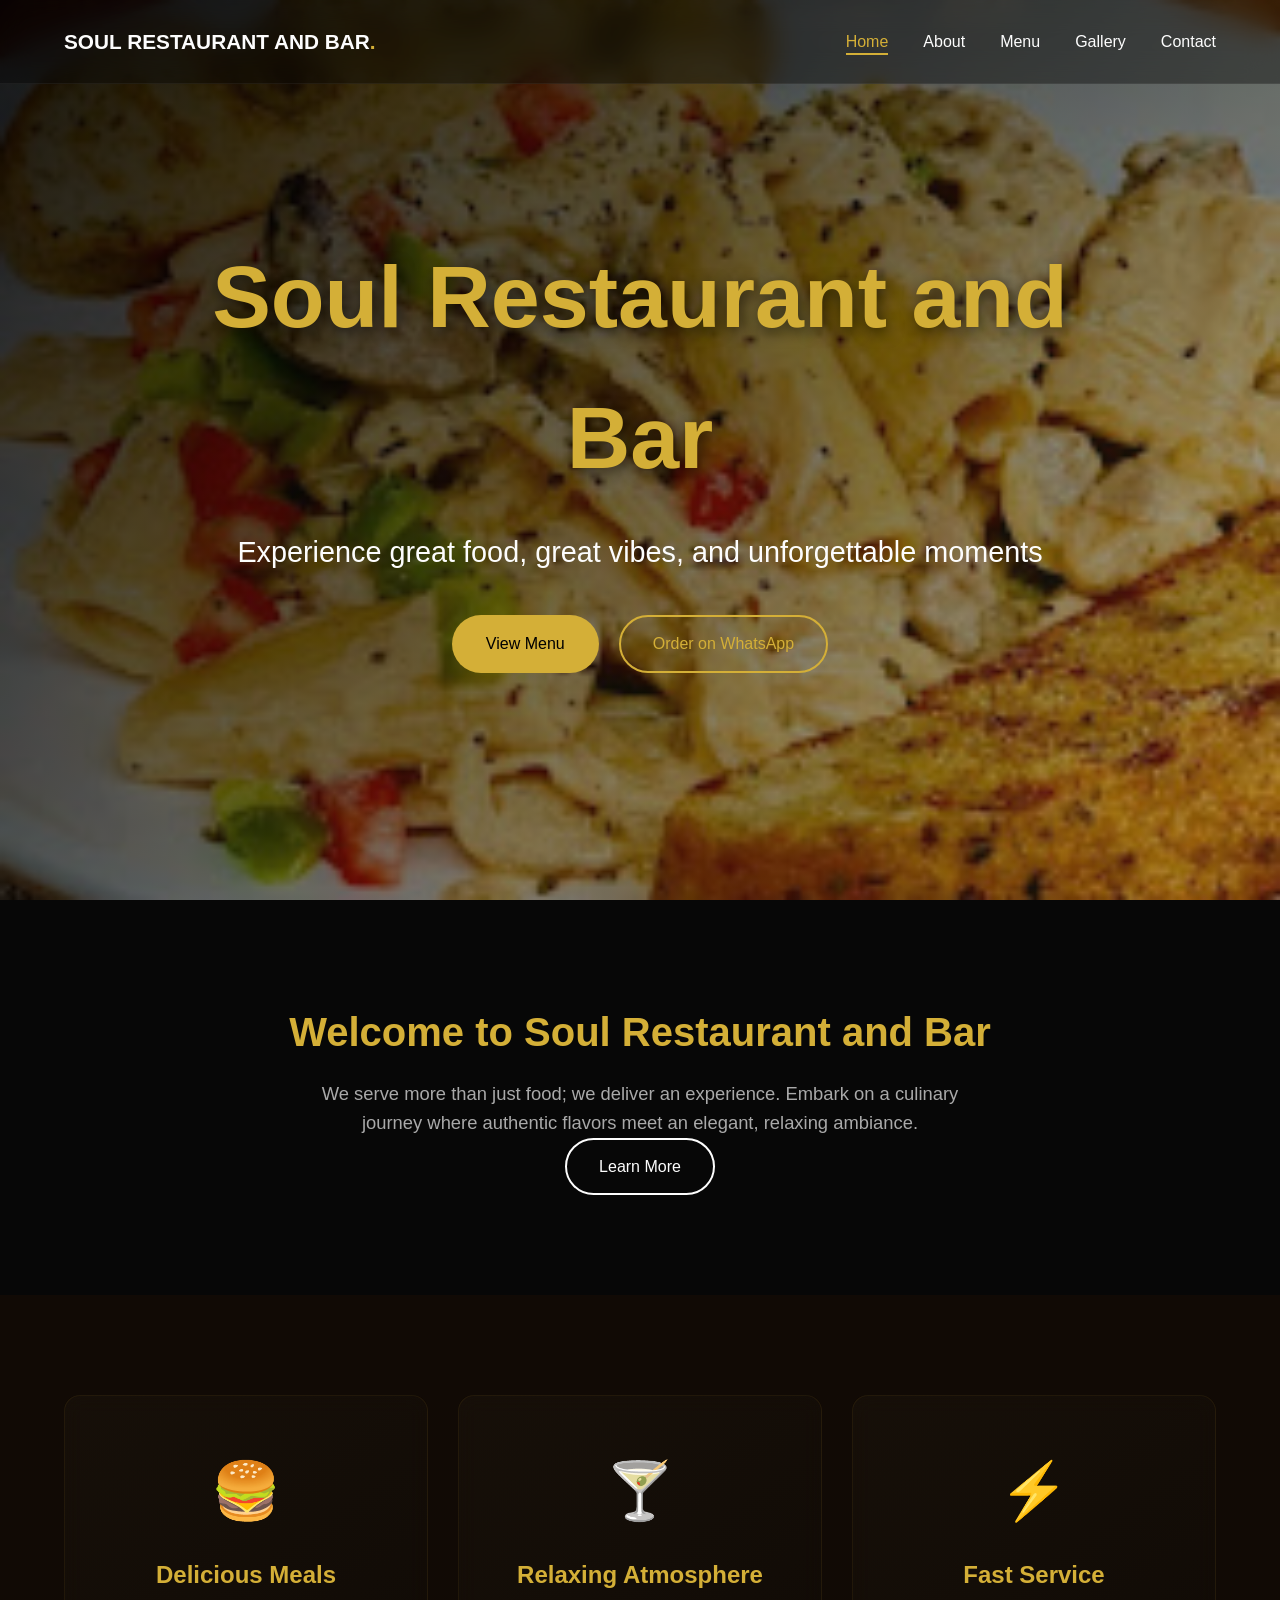
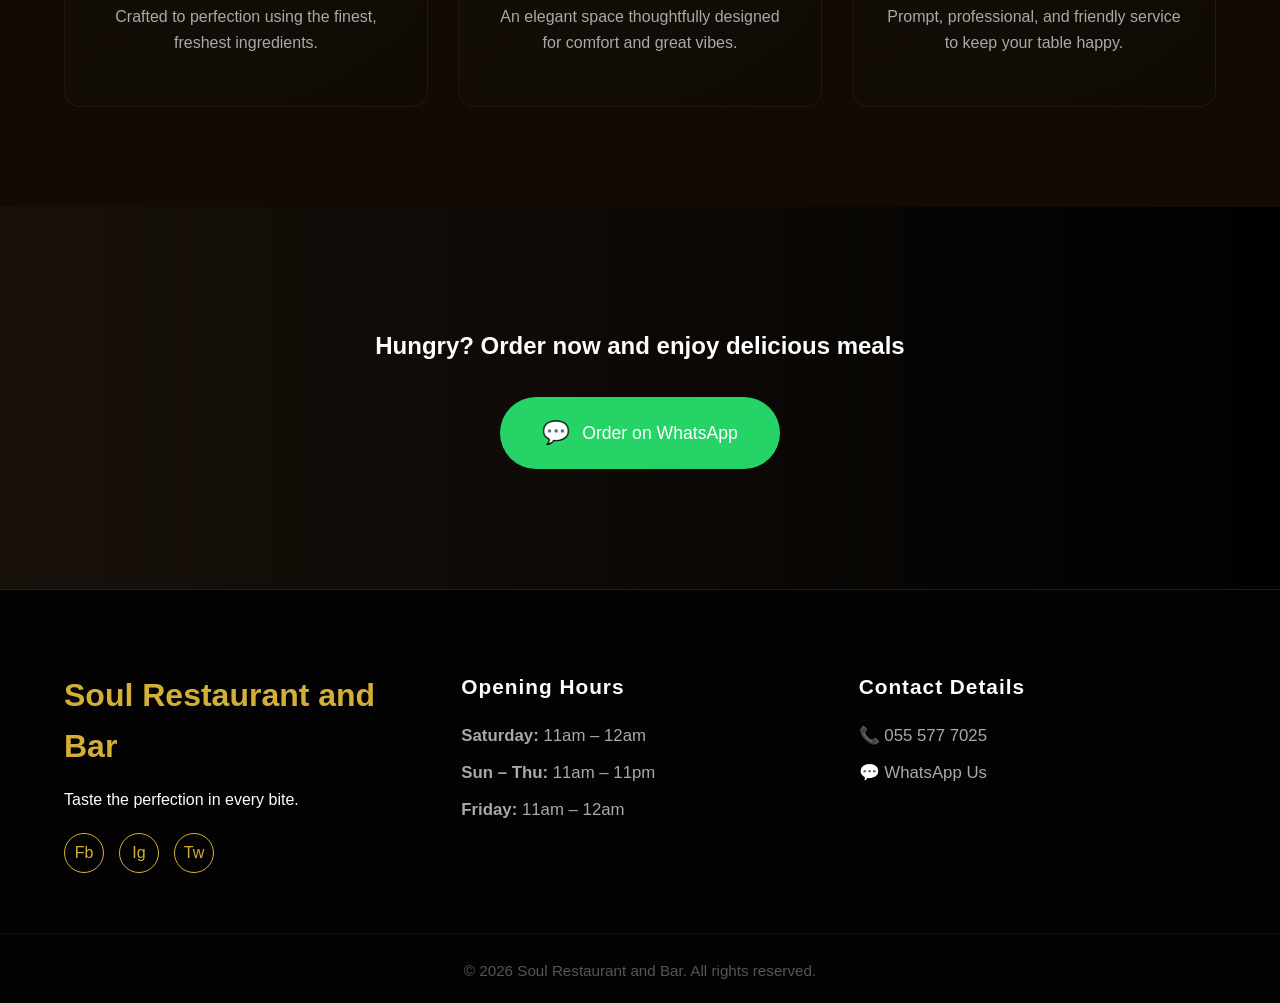
==== restaurant-website/index.html @ aaa12c24 "first commit" ====
<!DOCTYPE html>
<html lang="en">
<head>
    <meta charset="UTF-8">
    <meta http-equiv="Content-Security-Policy" content="default-src 'self'; script-src 'self' 'unsafe-inline' https://unpkg.com; style-src 'self' 'unsafe-inline' https://unpkg.com https://fonts.googleapis.com; font-src 'self' https://fonts.gstatic.com; img-src * data:; connect-src 'self'; frame-ancestors 'none';">
    <meta http-equiv="X-Content-Type-Options" content="nosniff">
    <meta name="referrer" content="strict-origin-when-cross-origin">
    <meta name="viewport" content="width=device-width, initial-scale=1.0">
    <title>Soul Restaurant and Bar | Premium Dining</title>
    
    <!-- Fonts -->
    <link rel="preconnect" href="https://fonts.googleapis.com">
    <link rel="preconnect" href="https://fonts.gstatic.com" crossorigin>
    <link href="https://fonts.googleapis.com/css2?family=Poppins:wght@300;400;500;600;700&display=swap" rel="stylesheet">
    
    <!-- AOS CSS -->
    <link href="https://unpkg.com/aos@2.3.1/dist/aos.css" rel="stylesheet">
    
    <!-- Custom CSS -->
    <link rel="stylesheet" href="css/style.css">
    <link rel="stylesheet" href="css/animations.css">
</head>
<body>

    <!-- PAGE LOADER -->
    <div class="page-loader">
        <div class="loader-logo">Soul Restaurant and Bar<span>.</span></div>
    </div>

    <!-- GLASS NAVBAR -->
    <nav class="glass-nav">
        <div class="nav-container">
            <a href="index.html" class="logo">Soul Restaurant and Bar<span>.</span></a>
            <div class="menu-toggle" id="mobile-menu">
                <span class="bar"></span>
                <span class="bar"></span>
                <span class="bar"></span>
            </div>
            <ul class="nav-links">
                <li><a href="index.html" class="nav-link">Home</a></li>
                <li><a href="about.html" class="nav-link">About</a></li>
                <li><a href="menu.html" class="nav-link">Menu</a></li>
                <li><a href="gallery.html" class="nav-link">Gallery</a></li>
                <li><a href="contact.html" class="nav-link">Contact</a></li>
            </ul>
        </div>
    </nav>

    <!-- 1. HERO SECTION -->
    <header class="hero parallax-hero" id="home" style="background-image: url('assets/images/2025-09-21.jpg');">
        <div class="hero-overlay animated-gradient"></div>
        <div class="hero-content">
            <h1 class="hero-title floating-text">Soul Restaurant and Bar</h1>
            <p class="hero-subtitle">Experience great food, great vibes, and unforgettable moments</p>
            <div class="hero-buttons">
                <a href="menu.html" class="btn btn-primary hover-glow">View Menu</a>
                <a href="https://wa.me/233555777025?text=Hello%20I%20want%20to%20order" target="_blank" rel="noopener noreferrer" class="btn btn-secondary hover-glow">Order on WhatsApp</a>
            </div>
        </div>
    </header>

    <main>
        <!-- 2. QUICK INTRO SECTION -->
        <section class="intro section-dark" id="about">
            <div class="container text-center" data-aos="fade-up">
                <h2 class="section-title">Welcome to Soul Restaurant and Bar</h2>
                <p class="section-desc mx-auto">We serve more than just food; we deliver an experience. Embark on a culinary journey where authentic flavors meet an elegant, relaxing ambiance.</p>
                <a href="about.html" class="btn btn-outline hover-glow">Learn More</a>
            </div>
        </section>

        <!-- 3. FEATURE HIGHLIGHTS -->
        <section class="features section-brown" id="features">
            <div class="container">
                <div class="grid-3">
                    <div class="glass-card" data-aos="fade-up" data-aos-delay="100">
                        <div class="icon">🍔</div>
                        <h3>Delicious Meals</h3>
                        <p>Crafted to perfection using the finest, freshest ingredients.</p>
                    </div>
                    <div class="glass-card" data-aos="fade-up" data-aos-delay="200">
                        <div class="icon">🍸</div>
                        <h3>Relaxing Atmosphere</h3>
                        <p>An elegant space thoughtfully designed for comfort and great vibes.</p>
                    </div>
                    <div class="glass-card" data-aos="fade-up" data-aos-delay="300">
                        <div class="icon">⚡</div>
                        <h3>Fast Service</h3>
                        <p>Prompt, professional, and friendly service to keep your table happy.</p>
                    </div>
                </div>
            </div>
        </section>

        <!-- 4. CALL TO ACTION SECTION -->
        <section class="cta parallax-bg" id="cta" style="background-image: url('assets/images/2025-09-21 (1).jpg');">
            <div class="cta-overlay"></div>
            <div class="container text-center z-index-2 relative" data-aos="zoom-in">
                <h2 class="text-white mb-4">Hungry? Order now and enjoy delicious meals</h2>
                <a href="https://wa.me/233555777025?text=Hello%20I%20want%20to%20order" target="_blank" rel="noopener noreferrer" class="btn btn-whatsapp glowing-bounce">
                    <span class="wa-icon">💬</span> Order on WhatsApp
                </a>
            </div>
        </section>
    </main>

    <!-- FOOTER -->
    <footer data-aos="fade-in" data-aos-duration="1200">
        <div class="footer-container">
            <div class="footer-brand">
                <h3 class="mb-3" style="color:var(--color-gold);">Soul Restaurant and Bar</h3>
                <p>Taste the perfection in every bite.</p>
                <div class="social-icons">
                    <a href="#" target="_blank" rel="noopener noreferrer">Fb</a>
                    <a href="#" target="_blank" rel="noopener noreferrer">Ig</a>
                    <a href="#" target="_blank" rel="noopener noreferrer">Tw</a>
                </div>
            </div>
            <div class="footer-hours">
                <h4>Opening Hours</h4>
                <ul>
                    <li><strong>Saturday:</strong> 11am – 12am</li>
                    <li><strong>Sun – Thu:</strong> 11am – 11pm</li>
                    <li><strong>Friday:</strong> 11am – 12am</li>
                </ul>
            </div>
            <div class="footer-contact">
                <h4>Contact Details</h4>
                <p>📞 <a href="tel:0555777025">055 577 7025</a></p>
                <p>💬 <a href="https://wa.me/233555777025?text=Hello%20I%20want%20to%20order" target="_blank" rel="noopener noreferrer">WhatsApp Us</a></p>
            </div>
        </div>
        <div class="footer-bottom">
            <p>&copy; 2026 Soul Restaurant and Bar. All rights reserved.</p>
        </div>
    </footer>

    <!-- Scripts -->
    <script src="https://unpkg.com/aos@2.3.1/dist/aos.js"></script>
    <script src="js/main.js"></script>
    <script src="js/animations.js"></script>
</body>
</html>
---- restaurant-website/css/style.css ----
/* ========================================================================= */
/* SOUL RESTAURANT AND BAR | PREMIUM STYLES
/* ========================================================================= */
:root {
    --color-bg-dark: #070707;
    --color-bg-brown: #110a05;
    --color-gold: #d4af37;
    --color-gold-hover: #b5952f;
    --color-text-light: #fdfdfd;
    --color-text-muted: #a9a9a9;
    --font-primary: 'Poppins', sans-serif;
    --transition-speed: 0.3s;
}

html { scroll-behavior: smooth; font-size: 16px; overflow-x: hidden; }
body { background: var(--color-bg-dark); color: var(--color-text-light); font-family: var(--font-primary); overflow-x: hidden; line-height: 1.6; margin: 0; padding: 0; }
* { margin:0; padding:0; box-sizing:border-box; }
a { text-decoration: none; color: inherit; transition: var(--transition-speed); }
img { max-width: 100%; display: block; }
ul { list-style: none; }

/* UTILITIES */
.container { width: 90%; max-width: 1200px; margin: 0 auto; }
.text-center { text-align: center; }
.text-gold { color: var(--color-gold) !important; }
.text-light { color: var(--color-text-light); }
.text-muted { color: var(--color-text-muted); }
.mb-3 { margin-bottom: 1rem; }
.mb-4 { margin-bottom: 2rem; }
.mb-5 { margin-bottom: 3rem; }
.w-100 { width: 100%; }
.p-5 { padding: 40px; }
.mx-auto { margin-left: auto; margin-right: auto; }
.relative { position: relative; }
.z-index-2 { z-index: 2; position: relative; }
.shadow-lg { box-shadow: 0 15px 40px rgba(0,0,0,0.6); }

/* SECTIONS */
.section-dark { background-color: var(--color-bg-dark); padding: 100px 0; }
.section-brown { background-color: var(--color-bg-brown); padding: 100px 0; }
.section-title { font-size: clamp(2rem, 5vw, 2.5rem); color: var(--color-gold); margin-bottom: 15px; font-weight: 600; }
.section-desc { font-size: 1.15rem; color: var(--color-text-muted); max-width: 700px; }

/* GRIDS */
.grid-2 { display: grid; grid-template-columns: 1fr 1fr; gap: 50px; }
.grid-3 { display: grid; grid-template-columns: repeat(auto-fit, minmax(300px, 1fr)); gap: 30px; }
.grid-4 { display: grid; grid-template-columns: repeat(auto-fit, minmax(240px, 1fr)); gap: 30px; }
.grid-card-layout { display: grid; grid-template-columns: repeat(auto-fit, minmax(280px, 1fr)); gap: 40px; }
.align-center { align-items: center; }

/* BUTTONS */
.btn { display: inline-flex; align-items: center; justify-content: center; padding: 14px 32px; border-radius: 50px; font-weight: 500; font-size: 1rem; cursor: pointer; transition: all var(--transition-speed) ease; border: 2px solid transparent; }
.btn-primary { background: var(--color-gold); color: #000; }
.btn-secondary { background: transparent; color: var(--color-gold); border-color: var(--color-gold); }
.btn-outline { background: transparent; color: var(--color-text-light); border-color: var(--color-text-light); }
.btn-whatsapp { background: #25D366; color: #fff; font-size: 1.1rem; padding: 16px 40px; border-radius: 50px; }
.btn-whatsapp .wa-icon { margin-right: 12px; font-size: 1.4rem; }
.btn-sm { padding: 10px 24px; font-size: 0.95rem; }

/* GLASSMORPHISM NAVBAR */
.glass-nav { position: fixed; top: 0; left: 0; right: 0; z-index: 1000; background: rgba(7, 7, 7, 0.4); backdrop-filter: blur(15px); -webkit-backdrop-filter: blur(15px); border-bottom: 1px solid rgba(255,255,255,0.05); transition: all var(--transition-speed) ease; }
.glass-nav.scrolled { background: rgba(7, 7, 7, 0.95); padding: 5px 0; box-shadow: 0 4px 30px rgba(0,0,0,0.5); }
.nav-container { width: 90%; max-width: 1200px; margin: 0 auto; display: flex; justify-content: space-between; align-items: center; padding: 25px 0; transition: padding var(--transition-speed) ease; }
.logo { font-size: 1.3rem; font-weight: 700; color: var(--color-text-light); letter-spacing: 0px; text-transform: uppercase; }
.logo span { color: var(--color-gold); }
.nav-links { display: flex; gap: 35px; align-items: center; }
.nav-link { position: relative; color: var(--color-text-light); font-weight: 500; padding: 5px 0; }
.nav-link::after { content: ''; position: absolute; bottom: 0; left: 0; width: 0; height: 2px; background: var(--color-gold); transition: width 0.3s ease; }
.nav-link:hover::after, .nav-link.active::after { width: 100%; }
.nav-link:hover, .nav-link.active { color: var(--color-gold); }

/* MOBILE MENU */
.menu-toggle { display: none; flex-direction: column; cursor: pointer; gap: 6px; z-index: 1001; }
.menu-toggle .bar { width: 30px; height: 3px; background: var(--color-text-light); transition: 0.4s; }

/* HERO SECTIONS (PARALLAX + GRADIENT) */
.parallax-hero { position: relative; height: 100vh; min-height: 500px; display: flex; align-items: center; justify-content: center; text-align: center; background-attachment: fixed; background-size: cover; background-position: center; }
.page-hero { height: 60vh; }
.hero-overlay { position: absolute; top: 0; left: 0; right: 0; bottom: 0; z-index: 1; }
.animated-gradient { background: linear-gradient(-45deg, rgba(0,0,0,0.8), rgba(26,18,11,0.85), rgba(212,175,55,0.15), rgba(0,0,0,0.9)); background-size: 400% 400%; animation: gradientBG 15s ease infinite; }
.hero-content, .page-hero-content { position: relative; z-index: 2; max-width: 900px; padding: 0 20px; }
.hero-title { font-size: clamp(3rem, 8vw, 5.5rem); font-weight: 700; color: var(--color-gold); margin-bottom: 20px; text-shadow: 2px 4px 15px rgba(0,0,0,0.6); }
.hero-subtitle { font-size: clamp(1.2rem, 3vw, 1.8rem); color: var(--color-text-light); margin-bottom: 40px; font-weight: 300; }
.hero-buttons { display: flex; gap: 20px; justify-content: center; flex-wrap: wrap; }

/* PREMIUM CARDS */
.glass-card { background: linear-gradient(145deg, rgba(27,19,11,0.6), rgba(17,11,6,0.6)); padding: 50px 30px; border-radius: 16px; text-align: center; border: 1px solid rgba(212,175,55,0.08); backdrop-filter: blur(10px); transition: transform 0.4s ease, box-shadow 0.4s ease; }
.glass-card-solid { background: linear-gradient(145deg, #1b130b, #110b06); }
.glass-card .icon, .glass-card-solid .icon { font-size: 3.5rem; margin-bottom: 20px; display: inline-block; color: var(--color-gold); }
.glass-card h3, .glass-card-solid h3 { color: var(--color-gold); font-size: 1.5rem; margin-bottom: 10px; }
.glass-card p, .glass-card-solid p { color: var(--color-text-muted); }

.border-card { background-color: #111; padding: 30px; border-radius: 12px; text-align: center; border-left: 3px solid var(--color-gold); transition: var(--transition-speed); }
.border-card:hover { background-color: #1a1a1a; transform: translateY(-5px); }

/* MENU SPECIFICS */
.menu-filters { display: flex; justify-content: center; gap: 15px; flex-wrap: wrap; margin-bottom: 50px; }
.filter-btn { background: transparent; color: var(--color-text-light); border: 1px solid var(--color-gold); padding: 10px 25px; border-radius: 30px; cursor: pointer; font-size: 1rem; font-weight: 500; transition: all var(--transition-speed); }
.filter-btn.active, .filter-btn:hover { background: var(--color-gold); color: #000; }
.menu-card { border-radius: 16px; overflow: hidden; border: 1px solid rgba(212,175,55,0.08); opacity: 1; transition: opacity 0.3s; }
.menu-card.hidden { display: none; opacity: 0; }
.menu-img { width: 100%; height: 240px; overflow: hidden; position: relative; }
.menu-img img { width: 100%; height: 100%; object-fit: cover; transition: transform 0.6s cubic-bezier(0.2, 0.8, 0.2, 1); }
.card-content { padding: 30px 20px; text-align: center; }
.card-content .price { font-size: 1.3rem; font-weight: 700; color: var(--color-text-light); margin-bottom: 12px; }
.card-content .desc { color: var(--color-text-muted); font-size: 0.95rem; margin-bottom: 25px; min-height: 48px; }

/* GALLERY SPECIFICS */
.gallery-item { position: relative; overflow: hidden; border-radius: 12px; cursor: pointer; border: 1px solid rgba(212,175,55,0.05); }
.gallery-item::before { content: ''; position: absolute; top:0; left:0; right:0; bottom:0; background: rgba(212,175,55,0.15); opacity: 0; transition: opacity var(--transition-speed); z-index: 1; pointer-events: none; }
.gallery-img { width: 100%; height: 320px; object-fit: cover; display: block; transition: transform 0.6s cubic-bezier(0.2, 0.8, 0.2, 1); }
.gallery-item:hover { z-index: 2; }

/* AMBIENCE SLIDER */
.ambience-slider { display: flex; gap: 20px; overflow-x: auto; padding: 20px 0; scrollbar-width: thin; scrollbar-color: var(--color-gold) rgba(255,255,255,0.1); }
.ambience-slider::-webkit-scrollbar { height: 8px; }
.ambience-slider::-webkit-scrollbar-track { background: rgba(255,255,255,0.1); border-radius: 4px; }
.ambience-slider::-webkit-scrollbar-thumb { background-color: var(--color-gold); border-radius: 4px; }
.ambience-slider img { height: 350px; width: auto; border-radius: 12px; flex-shrink: 0; border: 1px solid rgba(212,175,55,0.1); transition: transform 0.4s; cursor: grab; }
.ambience-slider img:hover { transform: scale(1.02); }

/* CONTACT SPECIFICS */
.flex-icon-list { display: flex; align-items: flex-start; gap: 15px; }
.flex-icon-list .icon { font-size: 1.8rem; margin-top: -5px; }
.flex-icon-list a { transition: color var(--transition-speed); }
.flex-icon-list a:hover { color: var(--color-gold); }
.form-input { width: 100%; padding: 16px 20px; background: rgba(255,255,255,0.05); border: 1px solid rgba(212,175,55,0.2); border-radius: 8px; color: var(--color-text-light); font-family: var(--font-primary); font-size: 1rem; transition: all 0.3s; }
.form-input:focus { outline: none; border-color: var(--color-gold); background: rgba(255,255,255,0.08); box-shadow: 0 0 15px rgba(212,175,55,0.3); }

/* PARALLAX BG SECTIONS */
.parallax-bg { position: relative; background-attachment: fixed; background-position: center; background-size: cover; padding: 120px 0; }
.opacity-80 { background: rgba(0,0,0,0.8); }
.cta-overlay { position: absolute; top: 0; left: 0; right: 0; bottom: 0; background: linear-gradient(to right, rgba(26,18,11,0.92), rgba(0,0,0,0.92)); }

/* FOOTER */
footer { background: #030303; padding: 80px 0 20px 0; border-top: 1px solid #1f1f1f; }
.footer-container { width: 90%; max-width: 1200px; margin: 0 auto; display: grid; grid-template-columns: repeat(auto-fit, minmax(250px, 1fr)); gap: 40px; margin-bottom: 60px; }
.footer-brand h3 { color: var(--color-gold); font-size: 2rem; margin-bottom: 15px; }
.footer-hours h4, .footer-contact h4 { color: var(--color-text-light); font-size: 1.3rem; margin-bottom: 20px; letter-spacing: 1px; }
.footer-hours li, .footer-contact p { color: var(--color-text-muted); margin-bottom: 10px; font-size: 1.05rem; }
.footer-contact p a { color: var(--color-text-muted); transition: 0.3s; }
.footer-contact p a:hover { color: var(--color-gold); }
.social-icons { display: flex; gap: 15px; margin-top: 20px; }
.social-icons a { display: inline-flex; justify-content: center; align-items: center; width: 40px; height: 40px; border-radius: 50%; border: 1px solid var(--color-gold); color: var(--color-gold); transition: 0.3s; }
.social-icons a:hover { background: var(--color-gold); color: #000; transform: translateY(-3px); }
.footer-bottom { text-align: center; color: #555; font-size: 0.95rem; padding-top: 25px; border-top: 1px solid #111; }

/* MOBILE & TABLET RESPONSIVE TWEAKS */
@media (max-width: 991px) {
    .section-dark, .section-brown { padding: 80px 0; }
    .parallax-bg { padding: 80px 0; }
    .hero-title { font-size: clamp(2.5rem, 6vw, 4rem); }
}

@media (max-width: 768px) {
    .grid-2, .grid-3 { grid-template-columns: 1fr; gap: 30px; }
    .page-hero { height: auto; padding: 130px 0 60px 0; }
    .parallax-hero { min-height: 100vh; padding: 100px 0; }
    
    .nav-links { 
        position: fixed; top: 0; right: -100%; width: 75%; height: 100vh; 
        background: rgba(10,10,10,0.98); backdrop-filter: blur(15px); -webkit-backdrop-filter: blur(15px);
        flex-direction: column; justify-content: center; 
        transition: right 0.4s cubic-bezier(0.77, 0, 0.175, 1); 
        box-shadow: -10px 0 30px rgba(0,0,0,0.8); 
    }
    .nav-links.active { right: 0; }
    
    .menu-toggle { display: flex; }
    .menu-toggle.is-active .bar:nth-child(1) { transform: translateY(9px) rotate(45deg); }
    .menu-toggle.is-active .bar:nth-child(2) { opacity: 0; }
    .menu-toggle.is-active .bar:nth-child(3) { transform: translateY(-9px) rotate(-45deg); background: var(--color-gold); }
    
    .hero-title { font-size: 2.3rem; margin-bottom: 15px; }
    .hero-subtitle { font-size: 1.1rem; margin-bottom: 30px; }
    .hero-buttons { flex-direction: column; gap: 15px; width: 100%; padding: 0 10px; }
    .btn { width: 100%; }
    
    .section-dark, .section-brown { padding: 60px 0; }
    .parallax-bg { padding: 60px 0; }
    
    .menu-filters { gap: 10px; }
    .filter-btn { padding: 8px 18px; font-size: 0.9rem; flex-grow: 1; }
    
    .glass-card, .glass-card-solid { padding: 30px 20px; }
    .footer-container { gap: 30px; text-align: center; }
    .social-icons { justify-content: center; }
}

@media (max-width: 480px) {
    .nav-links { width: 85%; }
    .logo { font-size: 1rem; }
    .hero-title { font-size: 2.2rem; }
    .hero-subtitle { font-size: 1rem; }
    .btn-whatsapp { padding: 14px 20px; font-size: 1rem; }
    .btn-whatsapp .wa-icon { font-size: 1.2rem; margin-right: 8px; }
    .z-index-2 h2 { font-size: 1.6rem; }
    .filter-btn { width: 100%; }
}
---- restaurant-website/css/animations.css ----
/* ========================================================================= */
/* PREMIUM ANIMATIONS & EFFECTS
/* ========================================================================= */

/* Page Loader Fade Out */
.page-loader {
    position: fixed;
    top: 0; left: 0; width: 100%; height: 100%;
    background-color: #050505;
    z-index: 9999;
    display: flex;
    justify-content: center;
    align-items: center;
    transition: opacity 0.8s ease, visibility 0.8s ease;
}

.page-loader.hidden {
    opacity: 0;
    visibility: hidden;
}

.loader-logo {
    font-size: 2.5rem;
    font-weight: 700;
    font-family: 'Poppins', sans-serif;
    color: #fdfdfd;
    text-align: center;
    padding: 0 20px;
    animation: loaderPulse 1.5s infinite ease-in-out;
}
.loader-logo span { color: #d4af37; }

@keyframes loaderPulse {
    0% { transform: scale(0.9); opacity: 0.7; }
    50% { transform: scale(1.1); opacity: 1; }
    100% { transform: scale(0.9); opacity: 0.7; }
}

/* Gradient Background Animation */
@keyframes gradientBG {
    0% { background-position: 0% 50%; }
    50% { background-position: 100% 50%; }
    100% { background-position: 0% 50%; }
}

/* Floating Elements */
@keyframes floating {
    0%   { transform: translateY(0px); }
    50%  { transform: translateY(-12px); }
    100% { transform: translateY(0px); }
}

.floating-text {
    animation: floating 6s ease-in-out infinite;
}

/* Button & Card Premium Hover Effects */
.hover-glow:hover {
    background-color: var(--color-gold-hover, #b5952f);
    color: #000 !important;
    border-color: var(--color-gold-hover, #b5952f);
    box-shadow: 0 0 25px rgba(212, 175, 55, 0.6);
    transform: translateY(-3px);
}

.btn-secondary.hover-glow:hover, .btn-outline.hover-glow:hover {
    background-color: rgba(212, 175, 55, 0.15);
    color: #d4af37 !important;
}

.glass-card:hover, .menu-card:hover, .gallery-item:hover, .glass-card-solid:hover {
    transform: translateY(-12px);
    box-shadow: 0 25px 50px rgba(0, 0, 0, 0.7), 0 0 20px rgba(212, 175, 55, 0.15);
    border-color: rgba(212, 175, 55, 0.4);
}

.menu-card:hover .menu-img img, .gallery-item:hover .gallery-img {
    transform: scale(1.1) rotate(2deg);
}
.gallery-item:hover::before { opacity: 1; }

/* Dynamic WhatsApp Bounce */
@keyframes glowingBounce {
    0%   { transform: scale(1); box-shadow: 0 0 0 0 rgba(37, 211, 102, 0.8); }
    50%  { transform: scale(1.05); box-shadow: 0 0 25px 15px rgba(37, 211, 102, 0); }
    100% { transform: scale(1); box-shadow: 0 0 0 0 rgba(37, 211, 102, 0); }
}

.glowing-bounce {
    animation: glowingBounce 2.5s infinite ease-in-out;
}

.glowing-bounce:hover {
    animation: none;
    background-color: #1ebe5d;
    transform: translateY(-5px);
    box-shadow: 0 0 30px rgba(37, 211, 102, 0.6);
}

/* Lightbox Premium Transition */
.lightbox {
    display: none; position: fixed; z-index: 2000; left: 0; top: 0; width: 100%; height: 100%;
    overflow: auto; background-color: rgba(0,0,0,0.95); opacity: 0; backdrop-filter: blur(5px);
    transition: opacity 0.4s ease;
}
.lightbox.active { display: flex; justify-content: center; align-items: center; opacity: 1; }
.lightbox-content {
    margin: auto; display: block; max-width: 90%; max-height: 85vh; border-radius: 8px;
    box-shadow: 0 0 40px rgba(212, 175, 55, 0.2); transform: scale(0.8);
    transition: transform 0.4s cubic-bezier(0.2, 0.8, 0.2, 1);
}
.lightbox.active .lightbox-content { transform: scale(1); }
.lightbox-close { position: absolute; top: 20px; right: 40px; color: #fff; font-size: 50px; font-weight: 300; transition: 0.3s; cursor: pointer; z-index: 2001; }
.lightbox-close:hover { color: #d4af37; transform: rotate(90deg); }
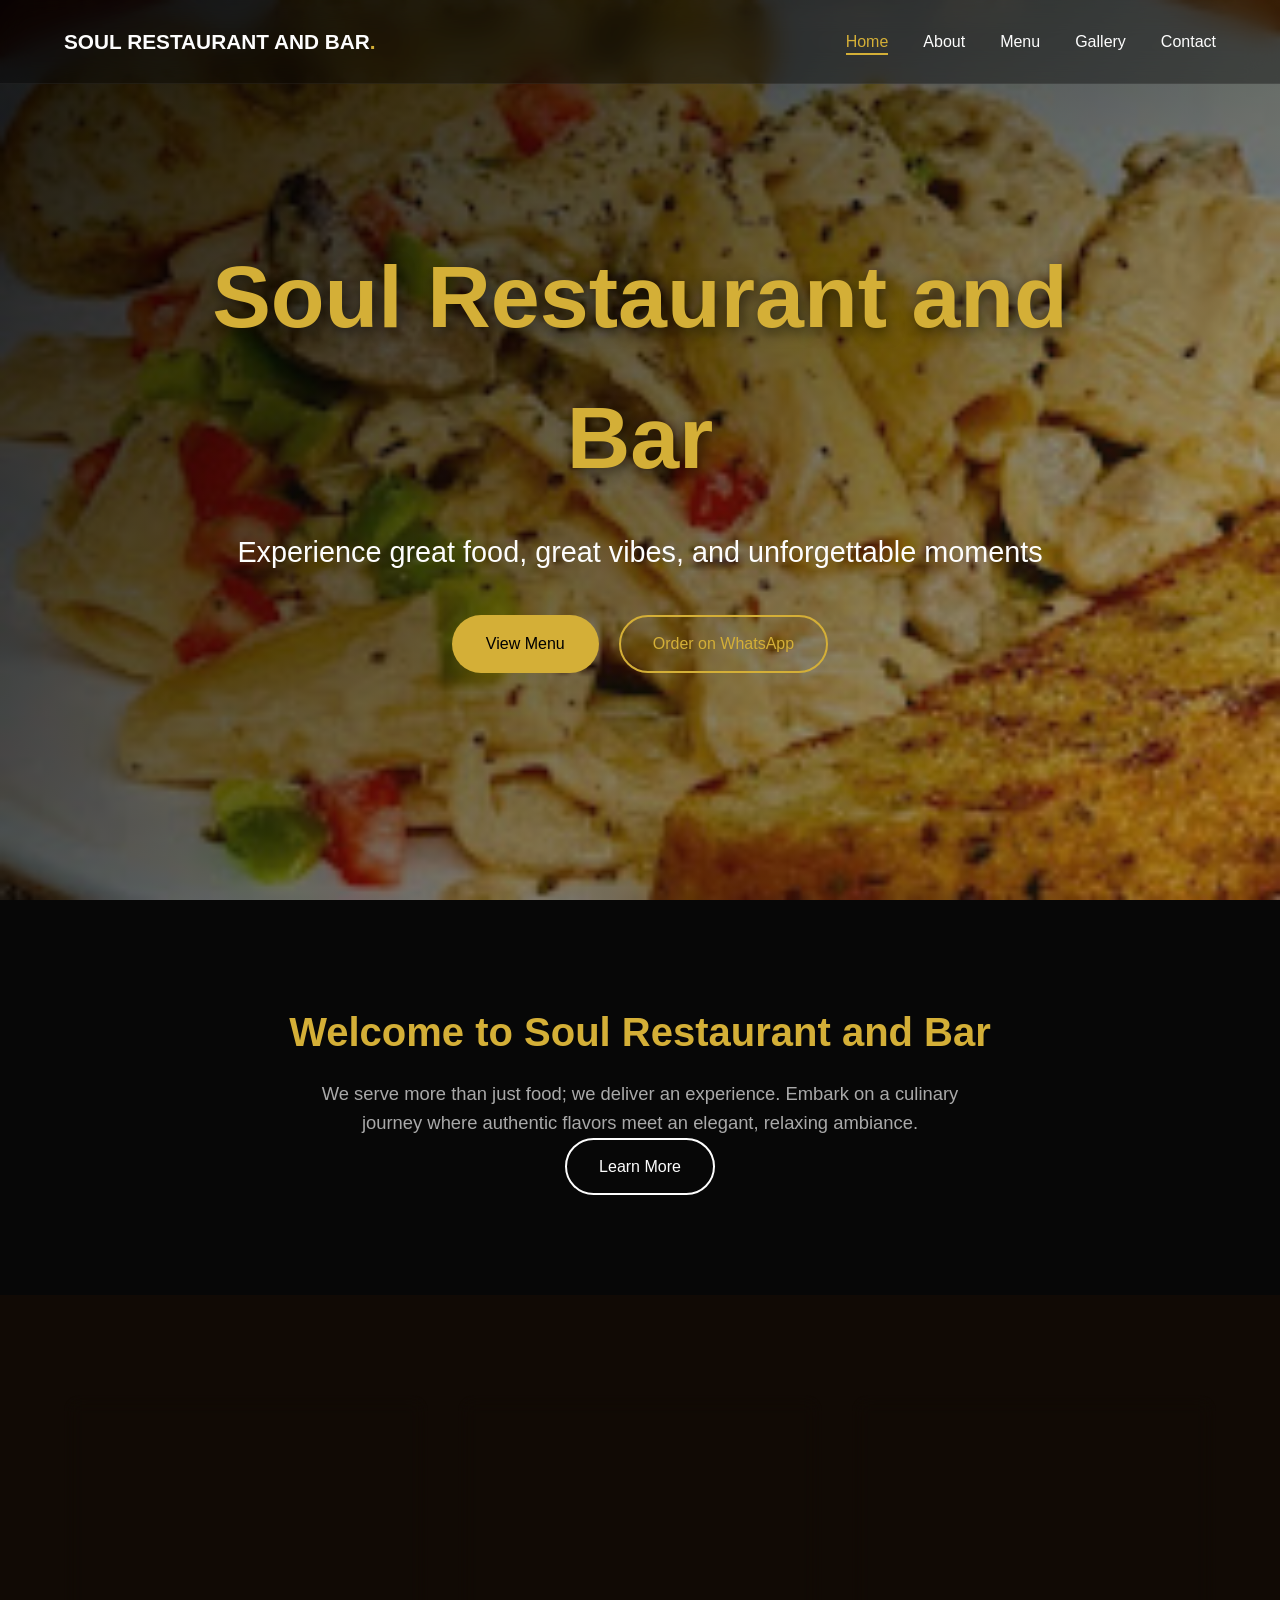
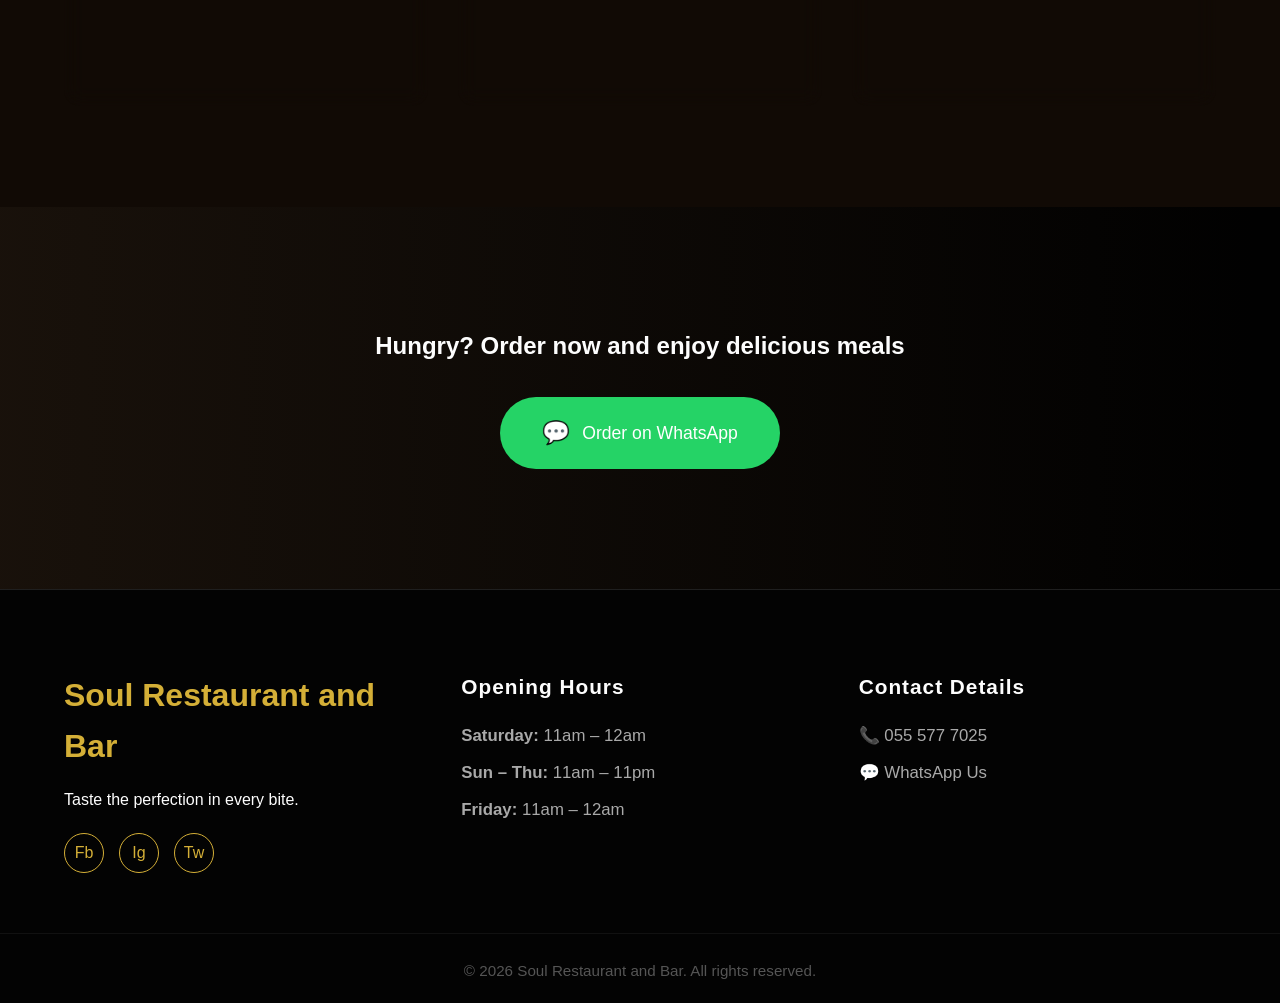
==== commit 992abb37: "Finished editing the website" ====
--- a/restaurant-website/index.html
+++ b/restaurant-website/index.html
@@ -5,7 +5,13 @@
     <meta http-equiv="Content-Security-Policy" content="default-src 'self'; script-src 'self' 'unsafe-inline' https://unpkg.com; style-src 'self' 'unsafe-inline' https://unpkg.com https://fonts.googleapis.com; font-src 'self' https://fonts.gstatic.com; img-src * data:; connect-src 'self'; frame-ancestors 'none';">
     <meta http-equiv="X-Content-Type-Options" content="nosniff">
     <meta name="referrer" content="strict-origin-when-cross-origin">
-    <meta name="viewport" content="width=device-width, initial-scale=1.0">
+        <meta name="viewport" content="width=device-width, initial-scale=1.0">
+    <meta name="description" content="Soul Restaurant and Bar offers a premium dining experience with delicious meals, great vibes, and exceptional service in Accra, Ghana.">
+    <link rel="icon" href="data:image/svg+xml,<svg xmlns=%22http://www.w3.org/2000/svg%22 viewBox=%220 0 100 100%22><text y=%22.9em%22 font-size=%2290%22>🍽️</text></svg>">
+        <meta property="og:title" content="Soul Restaurant and Bar | Premium Dining">
+    <meta property="og:description" content="Experience great food, great vibes, and unforgettable moments at Soul Restaurant and Bar in Accra, Ghana.">
+    <meta property="og:image" content="assets/images/hero-bg.jpg">
+    <meta property="og:url" content="https://soulrestaurant.example.com">
     <title>Soul Restaurant and Bar | Premium Dining</title>
     
     <!-- Fonts -->
@@ -31,7 +37,7 @@
     <nav class="glass-nav">
         <div class="nav-container">
             <a href="index.html" class="logo">Soul Restaurant and Bar<span>.</span></a>
-            <div class="menu-toggle" id="mobile-menu">
+            <div class="menu-toggle" id="mobile-menu" aria-label="Toggle navigation" role="button" tabindex="0">
                 <span class="bar"></span>
                 <span class="bar"></span>
                 <span class="bar"></span>
@@ -47,7 +53,7 @@
     </nav>
 
     <!-- 1. HERO SECTION -->
-    <header class="hero parallax-hero" id="home" style="background-image: url('assets/images/2025-09-21.jpg');">
+    <header class="hero parallax-hero" id="home" style="background-image: url('assets/images/hero-bg.jpg');">
         <div class="hero-overlay animated-gradient"></div>
         <div class="hero-content">
             <h1 class="hero-title floating-text">Soul Restaurant and Bar</h1>
@@ -93,7 +99,7 @@
         </section>
 
         <!-- 4. CALL TO ACTION SECTION -->
-        <section class="cta parallax-bg" id="cta" style="background-image: url('assets/images/2025-09-21 (1).jpg');">
+        <section class="cta parallax-bg" id="cta" style="background-image: url('assets/images/cta-bg.jpg');">
             <div class="cta-overlay"></div>
             <div class="container text-center z-index-2 relative" data-aos="zoom-in">
                 <h2 class="text-white mb-4">Hungry? Order now and enjoy delicious meals</h2>
@@ -105,15 +111,16 @@
     </main>
 
     <!-- FOOTER -->
+        <!-- FOOTER -->
     <footer data-aos="fade-in" data-aos-duration="1200">
         <div class="footer-container">
             <div class="footer-brand">
                 <h3 class="mb-3" style="color:var(--color-gold);">Soul Restaurant and Bar</h3>
                 <p>Taste the perfection in every bite.</p>
                 <div class="social-icons">
-                    <a href="#" target="_blank" rel="noopener noreferrer">Fb</a>
-                    <a href="#" target="_blank" rel="noopener noreferrer">Ig</a>
-                    <a href="#" target="_blank" rel="noopener noreferrer">Tw</a>
+                    <a href="https://facebook.com" target="_blank" rel="noopener noreferrer" aria-label="Facebook">Fb</a>
+                    <a href="https://instagram.com" target="_blank" rel="noopener noreferrer" aria-label="Instagram">Ig</a>
+                    <a href="https://twitter.com" target="_blank" rel="noopener noreferrer" aria-label="Twitter">Tw</a>
                 </div>
             </div>
             <div class="footer-hours">
@@ -126,7 +133,7 @@
             </div>
             <div class="footer-contact">
                 <h4>Contact Details</h4>
-                <p>📞 <a href="tel:0555777025">055 577 7025</a></p>
+                <p>📞 <a href="tel:+233555777025">055 577 7025</a></p>
                 <p>💬 <a href="https://wa.me/233555777025?text=Hello%20I%20want%20to%20order" target="_blank" rel="noopener noreferrer">WhatsApp Us</a></p>
             </div>
         </div>
--- a/restaurant-website/css/style.css
+++ b/restaurant-website/css/style.css
@@ -1,5 +1,5 @@
 /* ========================================================================= */
-/* SOUL RESTAURANT AND BAR | PREMIUM STYLES
+/* SOUL RESTAURANT AND BAR | PREMIUM STYLES */
 /* ========================================================================= */
 :root {
     --color-bg-dark: #070707;
--- a/restaurant-website/css/animations.css
+++ b/restaurant-website/css/animations.css
@@ -1,5 +1,5 @@
 /* ========================================================================= */
-/* PREMIUM ANIMATIONS & EFFECTS
+/* PREMIUM ANIMATIONS & EFFECTS */
 /* ========================================================================= */
 
 /* Page Loader Fade Out */
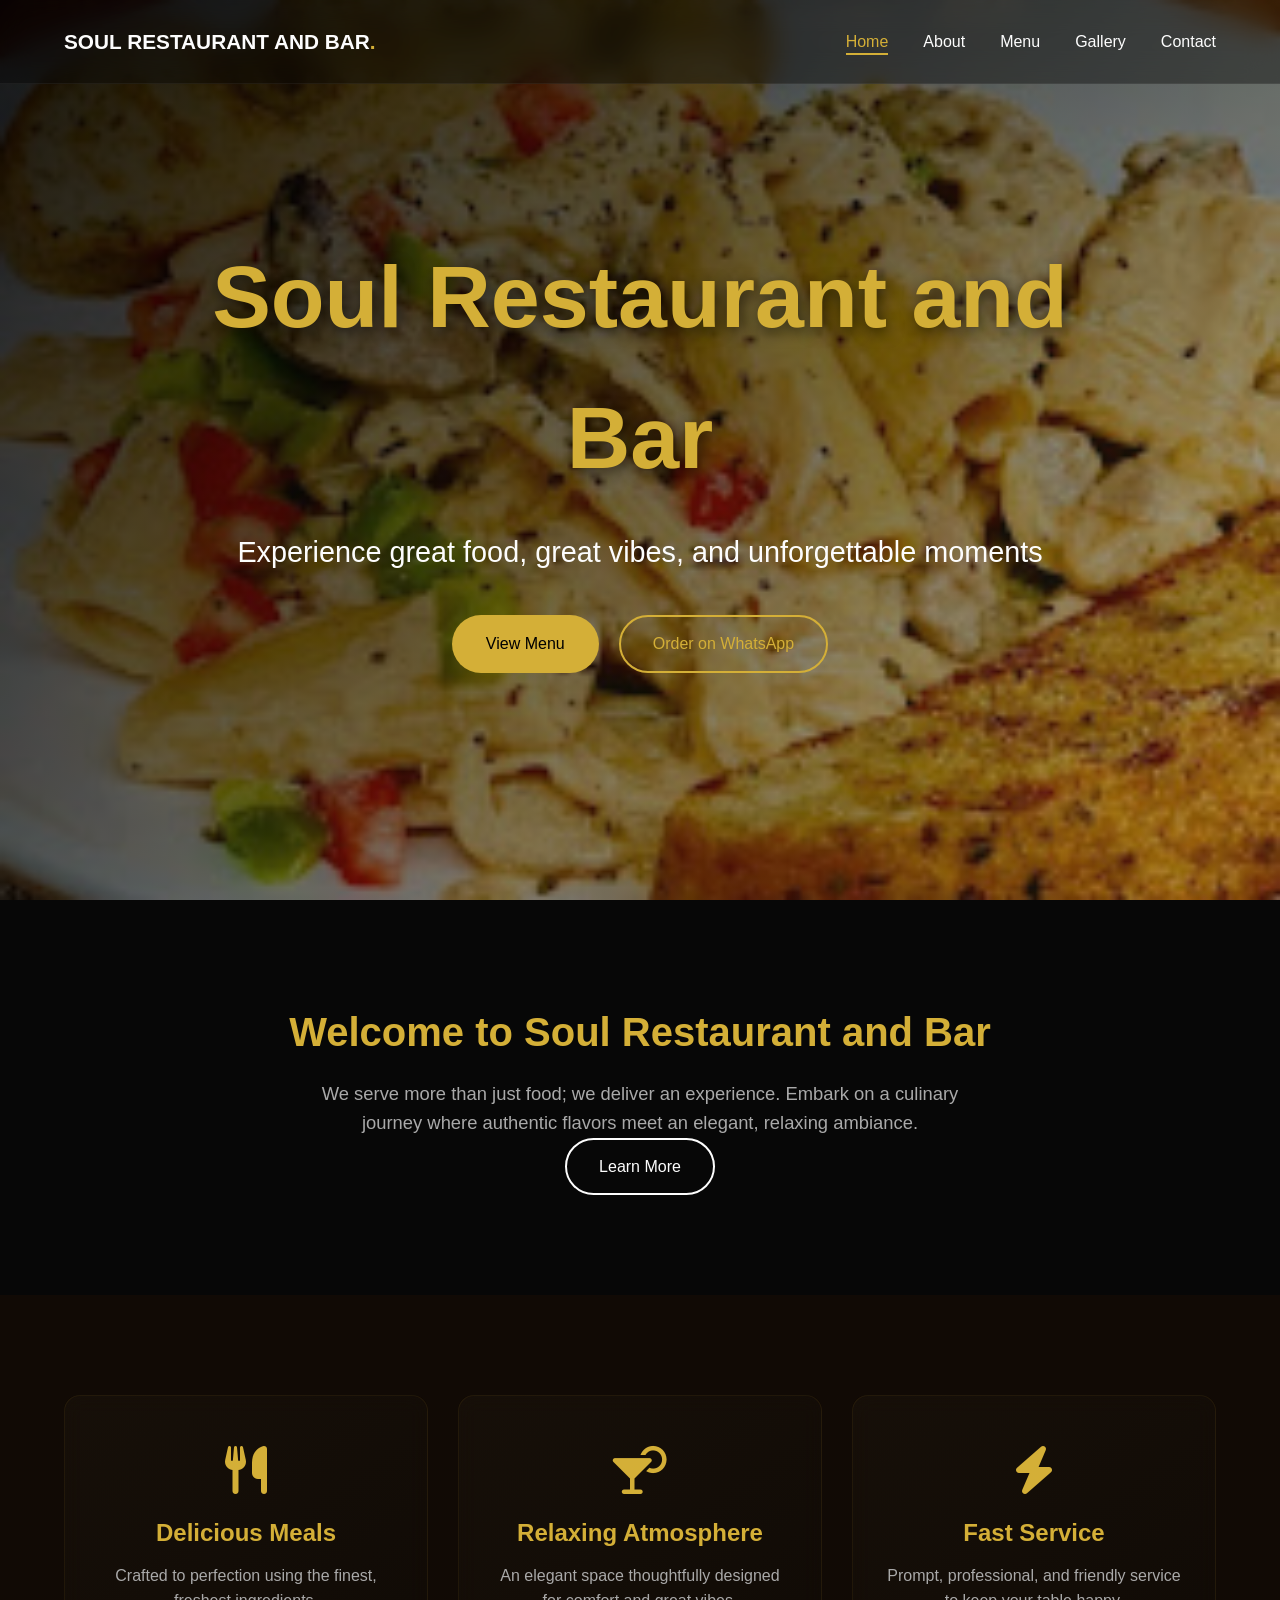
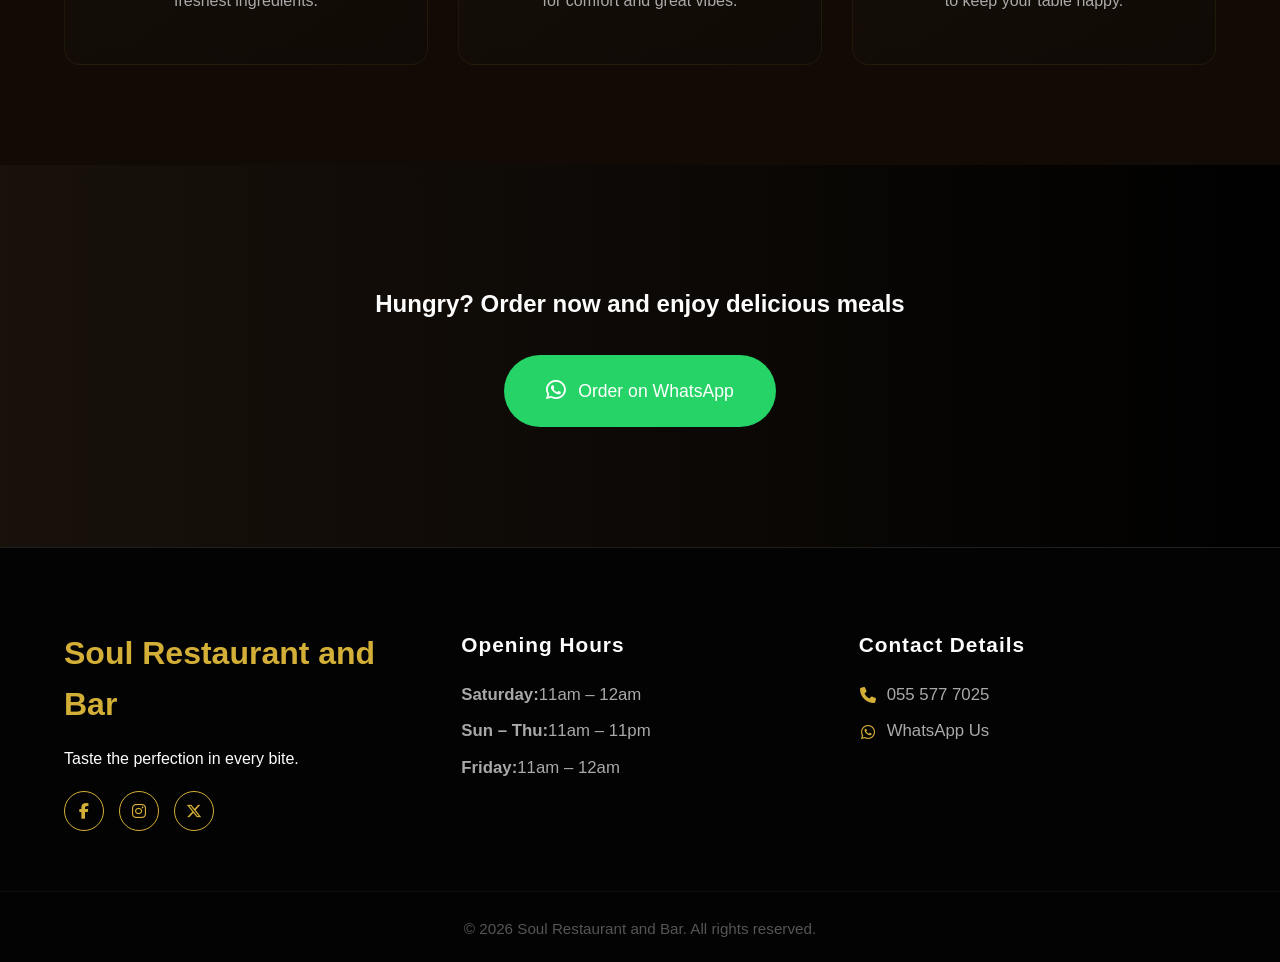
==== commit d15afc6d: "Replace all emojis with real Font Awesome icons and SVG vector icons" ====
--- a/restaurant-website/index.html
+++ b/restaurant-website/index.html
@@ -2,13 +2,13 @@
 <html lang="en">
 <head>
     <meta charset="UTF-8">
-    <meta http-equiv="Content-Security-Policy" content="default-src 'self'; script-src 'self' 'unsafe-inline' https://unpkg.com; style-src 'self' 'unsafe-inline' https://unpkg.com https://fonts.googleapis.com; font-src 'self' https://fonts.gstatic.com; img-src * data:; connect-src 'self'; frame-ancestors 'none';">
+    <meta http-equiv="Content-Security-Policy" content="default-src 'self'; script-src 'self' 'unsafe-inline' https://unpkg.com; style-src 'self' 'unsafe-inline' https://unpkg.com https://fonts.googleapis.com https://cdnjs.cloudflare.com; font-src 'self' https://fonts.gstatic.com https://cdnjs.cloudflare.com; img-src * data:; connect-src 'self'; frame-ancestors 'none';">
     <meta http-equiv="X-Content-Type-Options" content="nosniff">
     <meta name="referrer" content="strict-origin-when-cross-origin">
-        <meta name="viewport" content="width=device-width, initial-scale=1.0">
+    <meta name="viewport" content="width=device-width, initial-scale=1.0">
     <meta name="description" content="Soul Restaurant and Bar offers a premium dining experience with delicious meals, great vibes, and exceptional service in Accra, Ghana.">
-    <link rel="icon" href="data:image/svg+xml,<svg xmlns=%22http://www.w3.org/2000/svg%22 viewBox=%220 0 100 100%22><text y=%22.9em%22 font-size=%2290%22>🍽️</text></svg>">
-        <meta property="og:title" content="Soul Restaurant and Bar | Premium Dining">
+    <link rel="icon" type="image/svg+xml" href="data:image/svg+xml,<svg xmlns='http://www.w3.org/2000/svg' viewBox='0 0 24 24' fill='%23d4af37'><path d='M11 9H9V2H7v7H5V2H3v7c0 2.12 1.66 3.84 3.75 3.97V22h2.5v-9.03C11.34 12.84 13 11.12 13 9V2h-2v7zm5-3v8h2.5v8H21V2c-2.76 0-5 2.24-5 4z'/></svg>">
+    <meta property="og:title" content="Soul Restaurant and Bar | Premium Dining">
     <meta property="og:description" content="Experience great food, great vibes, and unforgettable moments at Soul Restaurant and Bar in Accra, Ghana.">
     <meta property="og:image" content="assets/images/hero-bg.jpg">
     <meta property="og:url" content="https://soulrestaurant.example.com">
@@ -19,6 +19,9 @@
     <link rel="preconnect" href="https://fonts.gstatic.com" crossorigin>
     <link href="https://fonts.googleapis.com/css2?family=Poppins:wght@300;400;500;600;700&display=swap" rel="stylesheet">
     
+    <!-- Font Awesome Icons -->
+    <link rel="stylesheet" href="https://cdnjs.cloudflare.com/ajax/libs/font-awesome/6.5.1/css/all.min.css">
+
     <!-- AOS CSS -->
     <link href="https://unpkg.com/aos@2.3.1/dist/aos.css" rel="stylesheet">
     
@@ -80,17 +83,17 @@
             <div class="container">
                 <div class="grid-3">
                     <div class="glass-card" data-aos="fade-up" data-aos-delay="100">
-                        <div class="icon">🍔</div>
+                        <div class="icon"><i class="fa-solid fa-utensils"></i></div>
                         <h3>Delicious Meals</h3>
                         <p>Crafted to perfection using the finest, freshest ingredients.</p>
                     </div>
                     <div class="glass-card" data-aos="fade-up" data-aos-delay="200">
-                        <div class="icon">🍸</div>
+                        <div class="icon"><i class="fa-solid fa-martini-glass-citrus"></i></div>
                         <h3>Relaxing Atmosphere</h3>
                         <p>An elegant space thoughtfully designed for comfort and great vibes.</p>
                     </div>
                     <div class="glass-card" data-aos="fade-up" data-aos-delay="300">
-                        <div class="icon">⚡</div>
+                        <div class="icon"><i class="fa-solid fa-bolt"></i></div>
                         <h3>Fast Service</h3>
                         <p>Prompt, professional, and friendly service to keep your table happy.</p>
                     </div>
@@ -104,23 +107,22 @@
             <div class="container text-center z-index-2 relative" data-aos="zoom-in">
                 <h2 class="text-white mb-4">Hungry? Order now and enjoy delicious meals</h2>
                 <a href="https://wa.me/233555777025?text=Hello%20I%20want%20to%20order" target="_blank" rel="noopener noreferrer" class="btn btn-whatsapp glowing-bounce">
-                    <span class="wa-icon">💬</span> Order on WhatsApp
+                    <span class="wa-icon"><i class="fa-brands fa-whatsapp"></i></span> Order on WhatsApp
                 </a>
             </div>
         </section>
     </main>
 
     <!-- FOOTER -->
-        <!-- FOOTER -->
     <footer data-aos="fade-in" data-aos-duration="1200">
         <div class="footer-container">
             <div class="footer-brand">
                 <h3 class="mb-3" style="color:var(--color-gold);">Soul Restaurant and Bar</h3>
                 <p>Taste the perfection in every bite.</p>
                 <div class="social-icons">
-                    <a href="https://facebook.com" target="_blank" rel="noopener noreferrer" aria-label="Facebook">Fb</a>
-                    <a href="https://instagram.com" target="_blank" rel="noopener noreferrer" aria-label="Instagram">Ig</a>
-                    <a href="https://twitter.com" target="_blank" rel="noopener noreferrer" aria-label="Twitter">Tw</a>
+                    <a href="https://facebook.com" target="_blank" rel="noopener noreferrer" aria-label="Facebook"><i class="fa-brands fa-facebook-f"></i></a>
+                    <a href="https://instagram.com" target="_blank" rel="noopener noreferrer" aria-label="Instagram"><i class="fa-brands fa-instagram"></i></a>
+                    <a href="https://twitter.com" target="_blank" rel="noopener noreferrer" aria-label="Twitter"><i class="fa-brands fa-x-twitter"></i></a>
                 </div>
             </div>
             <div class="footer-hours">
@@ -133,8 +135,8 @@
             </div>
             <div class="footer-contact">
                 <h4>Contact Details</h4>
-                <p>📞 <a href="tel:+233555777025">055 577 7025</a></p>
-                <p>💬 <a href="https://wa.me/233555777025?text=Hello%20I%20want%20to%20order" target="_blank" rel="noopener noreferrer">WhatsApp Us</a></p>
+                <p><i class="fa-solid fa-phone footer-icon"></i> <a href="tel:+233555777025">055 577 7025</a></p>
+                <p><i class="fa-brands fa-whatsapp footer-icon"></i> <a href="https://wa.me/233555777025?text=Hello%20I%20want%20to%20order" target="_blank" rel="noopener noreferrer">WhatsApp Us</a></p>
             </div>
         </div>
         <div class="footer-bottom">
--- a/restaurant-website/css/style.css
+++ b/restaurant-website/css/style.css
@@ -86,7 +86,7 @@
 /* PREMIUM CARDS */
 .glass-card { background: linear-gradient(145deg, rgba(27,19,11,0.6), rgba(17,11,6,0.6)); padding: 50px 30px; border-radius: 16px; text-align: center; border: 1px solid rgba(212,175,55,0.08); backdrop-filter: blur(10px); transition: transform 0.4s ease, box-shadow 0.4s ease; }
 .glass-card-solid { background: linear-gradient(145deg, #1b130b, #110b06); }
-.glass-card .icon, .glass-card-solid .icon { font-size: 3.5rem; margin-bottom: 20px; display: inline-block; color: var(--color-gold); }
+.glass-card .icon, .glass-card-solid .icon { font-size: 3rem; margin-bottom: 20px; display: inline-flex; align-items: center; justify-content: center; color: var(--color-gold); }
 .glass-card h3, .glass-card-solid h3 { color: var(--color-gold); font-size: 1.5rem; margin-bottom: 10px; }
 .glass-card p, .glass-card-solid p { color: var(--color-text-muted); }
 
@@ -120,8 +120,8 @@
 .ambience-slider img:hover { transform: scale(1.02); }
 
 /* CONTACT SPECIFICS */
-.flex-icon-list { display: flex; align-items: flex-start; gap: 15px; }
-.flex-icon-list .icon { font-size: 1.8rem; margin-top: -5px; }
+.flex-icon-list { display: flex; align-items: flex-start; gap: 18px; }
+.flex-icon-list .icon { font-size: 1.5rem; width: 32px; display: inline-flex; justify-content: center; align-items: center; color: var(--color-gold); margin-top: 2px; }
 .flex-icon-list a { transition: color var(--transition-speed); }
 .flex-icon-list a:hover { color: var(--color-gold); }
 .form-input { width: 100%; padding: 16px 20px; background: rgba(255,255,255,0.05); border: 1px solid rgba(212,175,55,0.2); border-radius: 8px; color: var(--color-text-light); font-family: var(--font-primary); font-size: 1rem; transition: all 0.3s; }
@@ -137,11 +137,12 @@
 .footer-container { width: 90%; max-width: 1200px; margin: 0 auto; display: grid; grid-template-columns: repeat(auto-fit, minmax(250px, 1fr)); gap: 40px; margin-bottom: 60px; }
 .footer-brand h3 { color: var(--color-gold); font-size: 2rem; margin-bottom: 15px; }
 .footer-hours h4, .footer-contact h4 { color: var(--color-text-light); font-size: 1.3rem; margin-bottom: 20px; letter-spacing: 1px; }
-.footer-hours li, .footer-contact p { color: var(--color-text-muted); margin-bottom: 10px; font-size: 1.05rem; }
+.footer-hours li, .footer-contact p { color: var(--color-text-muted); margin-bottom: 10px; font-size: 1.05rem; display: flex; align-items: center; }
 .footer-contact p a { color: var(--color-text-muted); transition: 0.3s; }
 .footer-contact p a:hover { color: var(--color-gold); }
+.footer-icon { color: var(--color-gold); margin-right: 10px; width: 18px; text-align: center; font-size: 1rem; }
 .social-icons { display: flex; gap: 15px; margin-top: 20px; }
-.social-icons a { display: inline-flex; justify-content: center; align-items: center; width: 40px; height: 40px; border-radius: 50%; border: 1px solid var(--color-gold); color: var(--color-gold); transition: 0.3s; }
+.social-icons a { display: inline-flex; justify-content: center; align-items: center; width: 40px; height: 40px; border-radius: 50%; border: 1px solid var(--color-gold); color: var(--color-gold); font-size: 1rem; transition: 0.3s; }
 .social-icons a:hover { background: var(--color-gold); color: #000; transform: translateY(-3px); }
 .footer-bottom { text-align: center; color: #555; font-size: 0.95rem; padding-top: 25px; border-top: 1px solid #111; }
 
